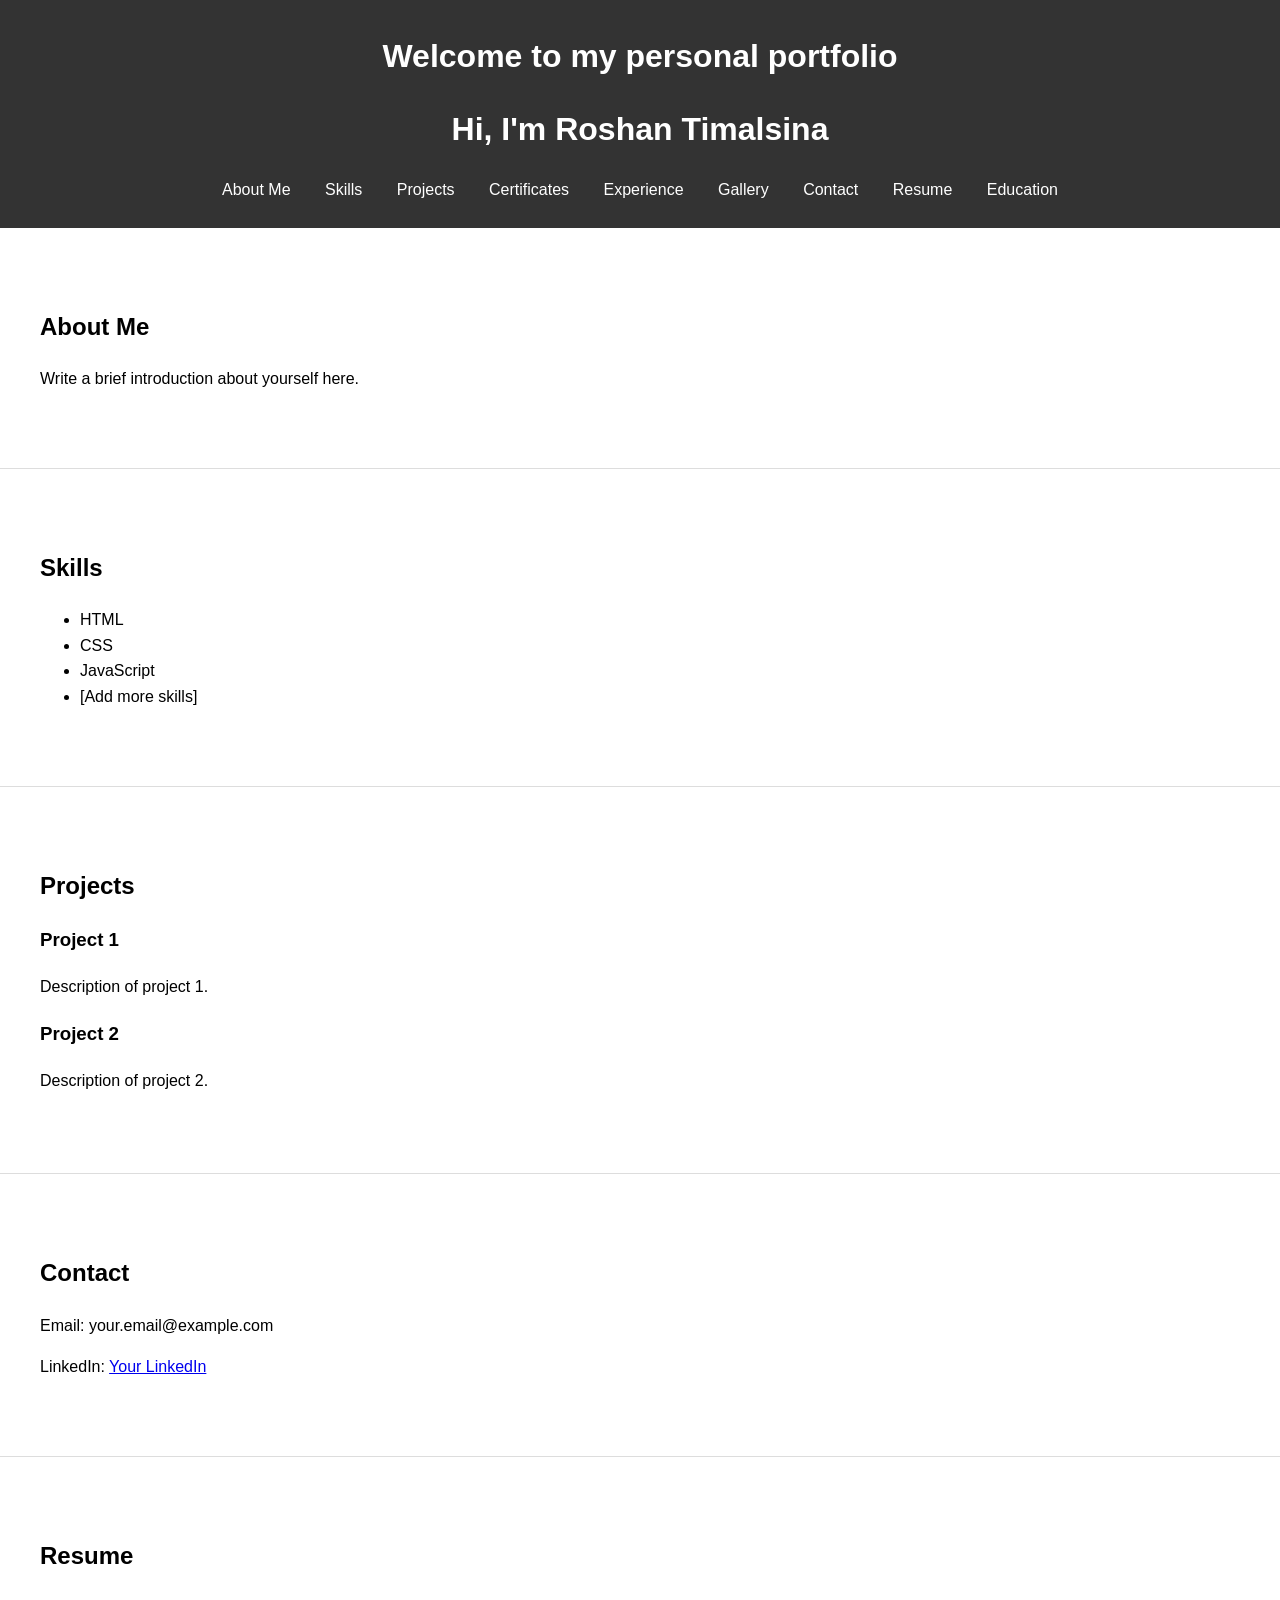
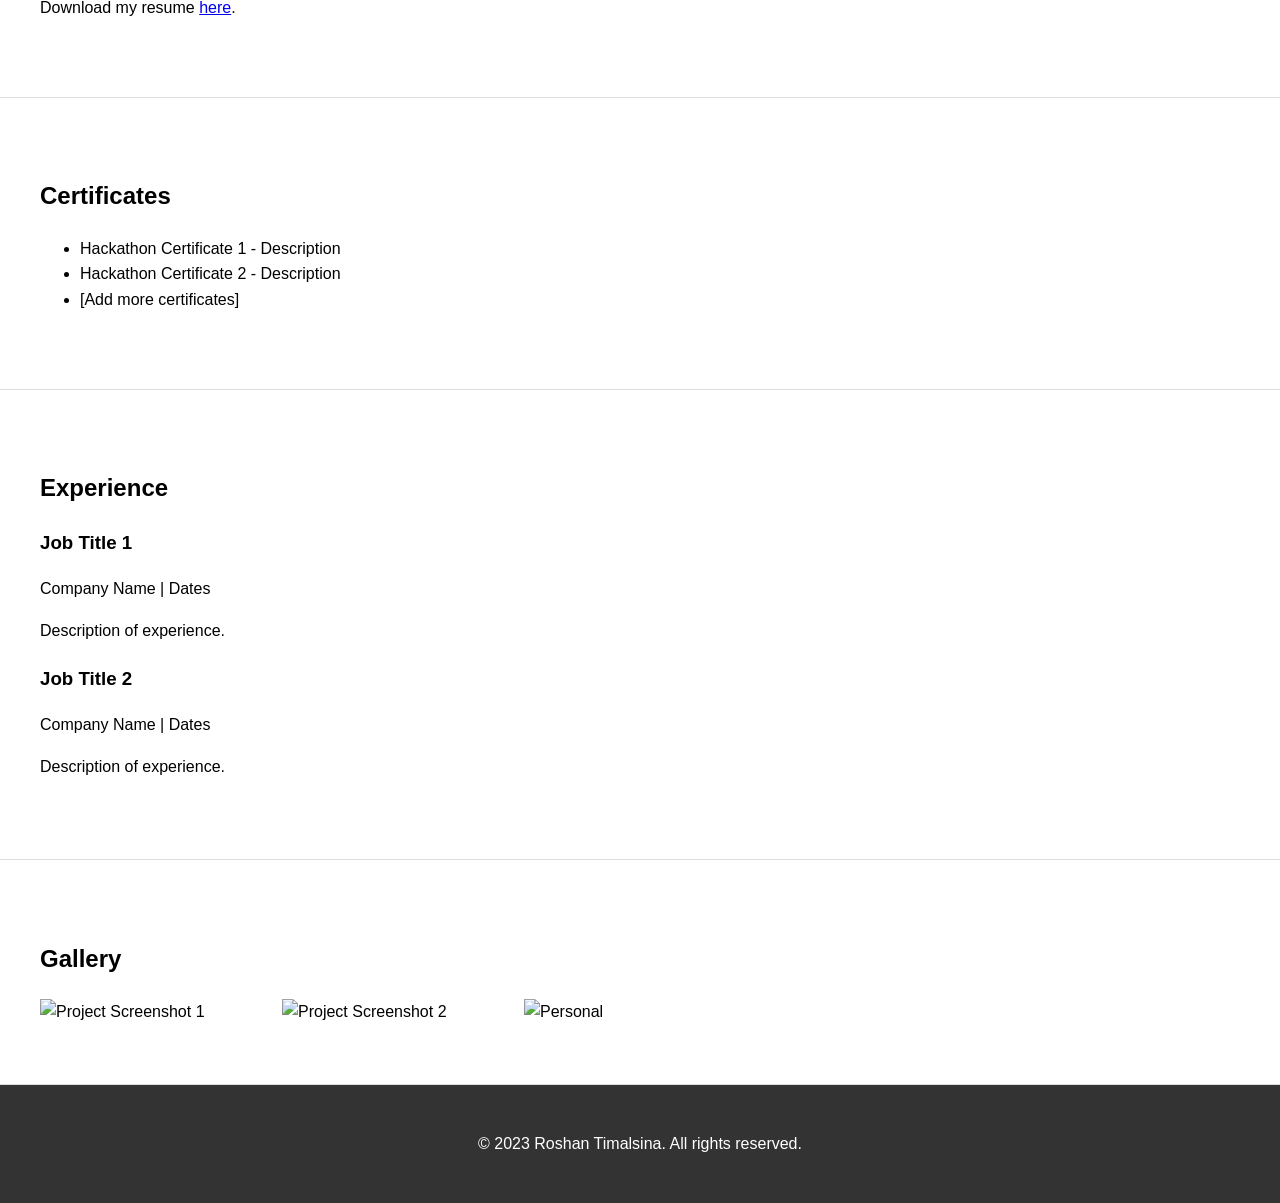
==== index.html @ 02e6c1c8 "personal" ====
<!DOCTYPE html>
<html lang="en">
<head>
    <meta charset="UTF-8">
    <meta name="viewport" content="width=device-width, initial-scale=1.0">
    <title>Personal Portfolio</title>
    <link rel="stylesheet" href="index.css">
</head>
<body>
    <header>
        <h1>Welcome to my personal portfolio</h1> 
        <h1>Hi, I'm Roshan Timalsina</h1>   
        <nav>
            <ul>
                <li><a href="#about">About Me</a></li>
                <li><a href="#skills">Skills</a></li>
                <li><a href="#projects">Projects</a></li>
                <li><a href="#certificates">Certificates</a></li>
                <li><a href="#experience">Experience</a></li>
                <li><a href="#gallery">Gallery</a></li>
                <li><a href="#contact">Contact</a></li>
                <li><a href="#resume">Resume</a></li>
                <li><a href="#education">Education</a></li>

            </ul>
        </nav>   
    </header>

    <section id="about">
        <div class="container">
            <h2>About Me</h2>
            <p>Write a brief introduction about yourself here.</p>
        </div>
    </section>

    <section id="skills">
        <div class="container">
            <h2>Skills</h2>
            <ul>
                <li>HTML</li>
                <li>CSS</li>
                <li>JavaScript</li>
                <li>[Add more skills]</li>
            </ul>
        </div>
    </section>

    <section id="projects">
        <div class="container">
            <h2>Projects</h2>
            <div class="project">
                <h3>Project 1</h3>
                <p>Description of project 1.</p>
            </div>
            <div class="project">
                <h3>Project 2</h3>
                <p>Description of project 2.</p>
            </div>
        </div>
    </section>

    <section id="contact">
        <div class="container">
            <h2>Contact</h2>
            <p>Email: your.email@example.com</p>
            <p>LinkedIn: <a href="#">Your LinkedIn</a></p>
        </div>
    </section>

    <section id="resume">
        <div class="container">
            <h2>Resume</h2>
            <p>Download my resume <a href="#">here</a>.</p>
        </div>
    </section>

    <section id="certificates">
        <div class="container">
            <h2>Certificates</h2>
            <ul>
                <li>Hackathon Certificate 1 - Description</li>
                <li>Hackathon Certificate 2 - Description</li>
                <li>[Add more certificates]</li>
            </ul>
        </div>
    </section>

    <section id="experience">
        <div class="container">
            <h2>Experience</h2>
            <div class="experience-item">
                <h3>Job Title 1</h3>
                <p>Company Name | Dates</p>
                <p>Description of experience.</p>
            </div>
            <div class="experience-item">
                <h3>Job Title 2</h3>
                <p>Company Name | Dates</p>
                <p>Description of experience.</p>
            </div>
        </div>
    </section>

    <section id="gallery">
        <div class="container">
            <h2>Gallery</h2>
            <div class="gallery-grid">
                <img src="image1.jpg" alt="Project Screenshot 1">
                <img src="image2.jpg" alt="Project Screenshot 2">
                <img src="image3.jpg" alt="Personal">
            </div>
        </div>
    </section>

    <footer>
        <div class="container">
            <p>&copy; 2023 Roshan Timalsina. All rights reserved.</p>
        </div>
    </footer>

    <script src="index.js"></script>
</html>
---- index.css ----
body {
    font-family: Arial, sans-serif;
    margin: 0;
    padding: 0;
    line-height: 1.6;
}

.container {
    max-width: 1200px;
    margin: 0 auto;
    padding: 20px;
}

header {
    background: #333;
    color: #fff;
    padding: 10px 0;
    text-align: center;
}

nav ul {
    list-style: none;
    padding: 0;
}

nav ul li {
    display: inline;
    margin: 0 15px;
}

nav a {
    color: #fff;
    text-decoration: none;
}

section {
    padding: 40px 0;
    border-bottom: 1px solid #ddd;
}

#hero {
    background: #f4f4f4;
    text-align: center;
}

.project {
    margin-bottom: 20px;
}

.experience-item {
    margin-bottom: 20px;
}

.gallery-grid {
    display: grid;
    grid-template-columns: repeat(auto-fill, minmax(200px, 1fr));
    gap: 10px;
}

.gallery-grid img {
    width: 100%;
    height: auto;
}

footer {
    background: #333;
    color: #fff;
    text-align: center;
    padding: 10px 0;
}
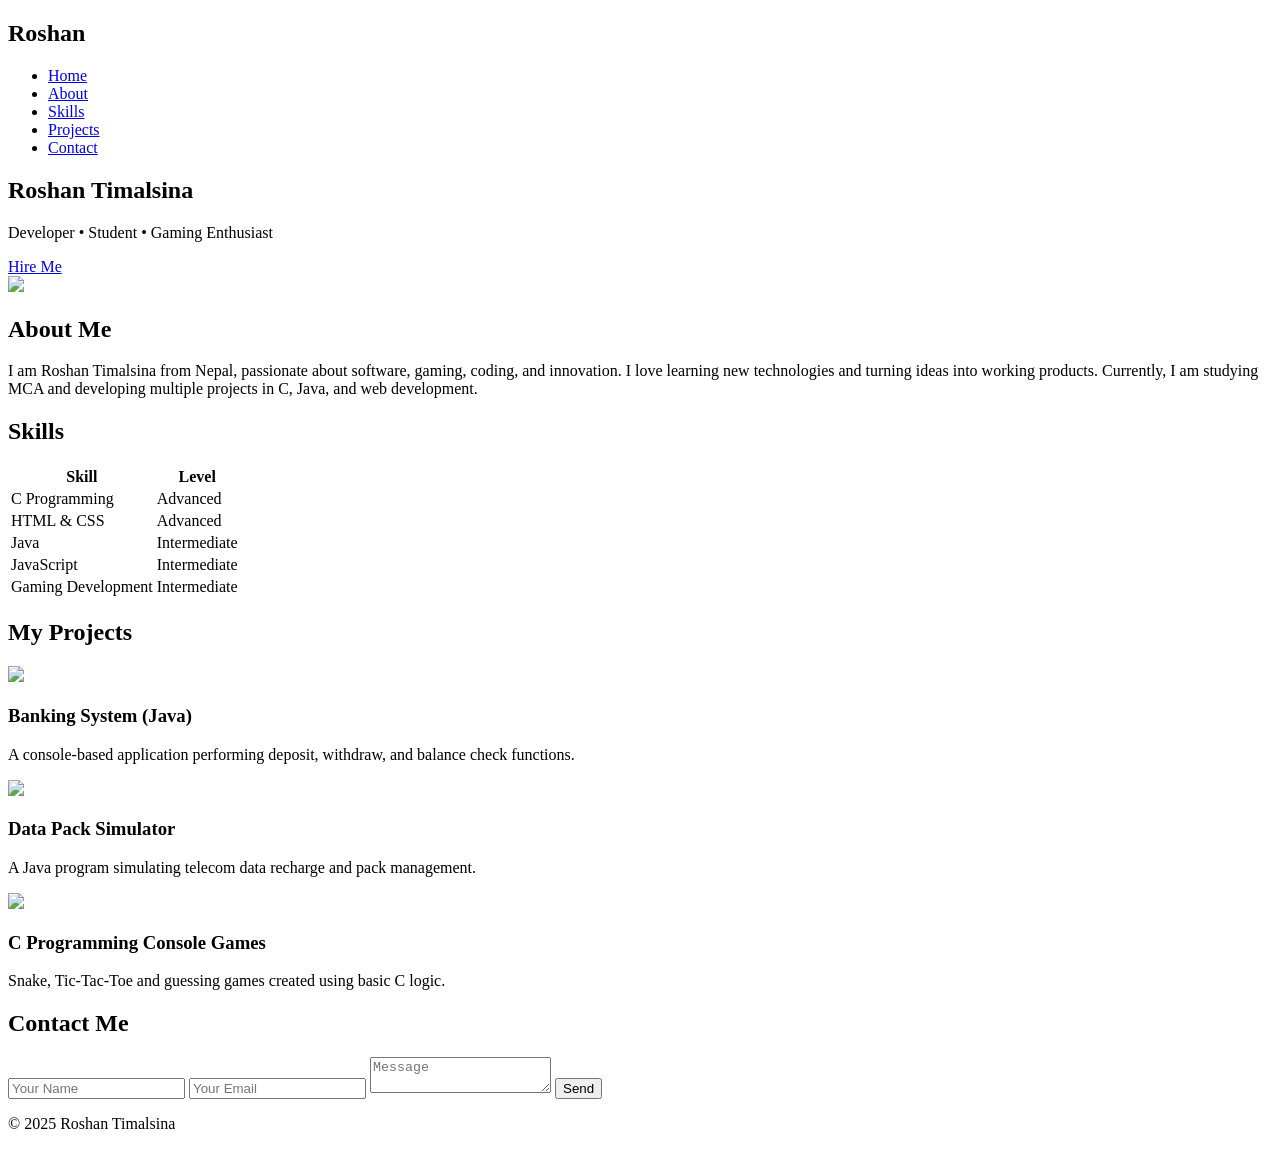
==== commit 417745e8: "change" ====
--- a/index.html
+++ b/index.html
@@ -1,122 +1,91 @@
 <!DOCTYPE html>
 <html lang="en">
 <head>
-    <meta charset="UTF-8">
-    <meta name="viewport" content="width=device-width, initial-scale=1.0">
-    <title>Personal Portfolio</title>
-    <link rel="stylesheet" href="index.css">
+<meta charset="UTF-8">
+<meta name="viewport" content="width=device-width, initial-scale=1.0">
+<title>Roshan Timalsina</title>
+<link rel="stylesheet" href="style.css">
 </head>
 <body>
-    <header>
-        <h1>Welcome to my personal portfolio</h1> 
-        <h1>Hi, I'm Roshan Timalsina</h1>   
-        <nav>
-            <ul>
-                <li><a href="#about">About Me</a></li>
-                <li><a href="#skills">Skills</a></li>
-                <li><a href="#projects">Projects</a></li>
-                <li><a href="#certificates">Certificates</a></li>
-                <li><a href="#experience">Experience</a></li>
-                <li><a href="#gallery">Gallery</a></li>
-                <li><a href="#contact">Contact</a></li>
-                <li><a href="#resume">Resume</a></li>
-                <li><a href="#education">Education</a></li>
 
-            </ul>
-        </nav>   
-    </header>
+<header>
+<nav>
+<h2>Roshan</h2>
+<ul>
+<li><a href="#home">Home</a></li>
+<li><a href="#about">About</a></li>
+<li><a href="#skills">Skills</a></li>
+<li><a href="#projects">Projects</a></li>
+<li><a href="#contact">Contact</a></li>
+</ul>
+</nav>
+</header>
 
-    <section id="about">
-        <div class="container">
-            <h2>About Me</h2>
-            <p>Write a brief introduction about yourself here.</p>
-        </div>
-    </section>
+<section id="home">
+<div class="intro">
+<h1>Roshan Timalsina</h1>
+<p>Developer • Student • Gaming Enthusiast</p>
+<a href="#contact" class="btn">Hire Me</a>
+</div>
+</section>
 
-    <section id="skills">
-        <div class="container">
-            <h2>Skills</h2>
-            <ul>
-                <li>HTML</li>
-                <li>CSS</li>
-                <li>JavaScript</li>
-                <li>[Add more skills]</li>
-            </ul>
-        </div>
-    </section>
+<section id="about">
+<div class="box">
+<img src="https://via.placeholder.com/350" class="profile">
+<div class="text">
+<h2>About Me</h2>
+<p>I am Roshan Timalsina from Nepal, passionate about software, gaming, coding, and innovation. I love learning new technologies and turning ideas into working products. Currently, I am studying MCA and developing multiple projects in C, Java, and web development.</p>
+</div>
+</div>
+</section>
 
-    <section id="projects">
-        <div class="container">
-            <h2>Projects</h2>
-            <div class="project">
-                <h3>Project 1</h3>
-                <p>Description of project 1.</p>
-            </div>
-            <div class="project">
-                <h3>Project 2</h3>
-                <p>Description of project 2.</p>
-            </div>
-        </div>
-    </section>
+<section id="skills">
+<h2>Skills</h2>
+<table>
+<tr><th>Skill</th><th>Level</th></tr>
+<tr><td>C Programming</td><td>Advanced</td></tr>
+<tr><td>HTML & CSS</td><td>Advanced</td></tr>
+<tr><td>Java</td><td>Intermediate</td></tr>
+<tr><td>JavaScript</td><td>Intermediate</td></tr>
+<tr><td>Gaming Development</td><td>Intermediate</td></tr>
+</table>
+</section>
 
-    <section id="contact">
-        <div class="container">
-            <h2>Contact</h2>
-            <p>Email: your.email@example.com</p>
-            <p>LinkedIn: <a href="#">Your LinkedIn</a></p>
-        </div>
-    </section>
+<section id="projects">
+<h2>My Projects</h2>
+<div class="grid">
+<div class="card">
+<img src="https://via.placeholder.com/500x300">
+<h3>Banking System (Java)</h3>
+<p>A console-based application performing deposit, withdraw, and balance check functions.</p>
+</div>
+<div class="card">
+<img src="https://via.placeholder.com/500x300">
+<h3>Data Pack Simulator</h3>
+<p>A Java program simulating telecom data recharge and pack management.</p>
+</div>
+<div class="card">
+<img src="https://via.placeholder.com/500x300">
+<h3>C Programming Console Games</h3>
+<p>Snake, Tic-Tac-Toe and guessing games created using basic C logic.</p>
+</div>
+</div>
+</section>
 
-    <section id="resume">
-        <div class="container">
-            <h2>Resume</h2>
-            <p>Download my resume <a href="#">here</a>.</p>
-        </div>
-    </section>
+<section id="contact">
+<h2>Contact Me</h2>
+<form onsubmit="return validate()">
+<input type="text" id="name" placeholder="Your Name">
+<input type="email" id="email" placeholder="Your Email">
+<textarea id="msg" placeholder="Message"></textarea>
+<button type="submit" class="btn">Send</button>
+</form>
+</section>
 
-    <section id="certificates">
-        <div class="container">
-            <h2>Certificates</h2>
-            <ul>
-                <li>Hackathon Certificate 1 - Description</li>
-                <li>Hackathon Certificate 2 - Description</li>
-                <li>[Add more certificates]</li>
-            </ul>
-        </div>
-    </section>
+<footer>
+<p>© 2025 Roshan Timalsina</p>
+</footer>
 
-    <section id="experience">
-        <div class="container">
-            <h2>Experience</h2>
-            <div class="experience-item">
-                <h3>Job Title 1</h3>
-                <p>Company Name | Dates</p>
-                <p>Description of experience.</p>
-            </div>
-            <div class="experience-item">
-                <h3>Job Title 2</h3>
-                <p>Company Name | Dates</p>
-                <p>Description of experience.</p>
-            </div>
-        </div>
-    </section>
-
-    <section id="gallery">
-        <div class="container">
-            <h2>Gallery</h2>
-            <div class="gallery-grid">
-                <img src="image1.jpg" alt="Project Screenshot 1">
-                <img src="image2.jpg" alt="Project Screenshot 2">
-                <img src="image3.jpg" alt="Personal">
-            </div>
-        </div>
-    </section>
-
-    <footer>
-        <div class="container">
-            <p>&copy; 2023 Roshan Timalsina. All rights reserved.</p>
-        </div>
-    </footer>
-
-    <script src="index.js"></script>
+<script src="script.js"></script>
+</body>
 </html>
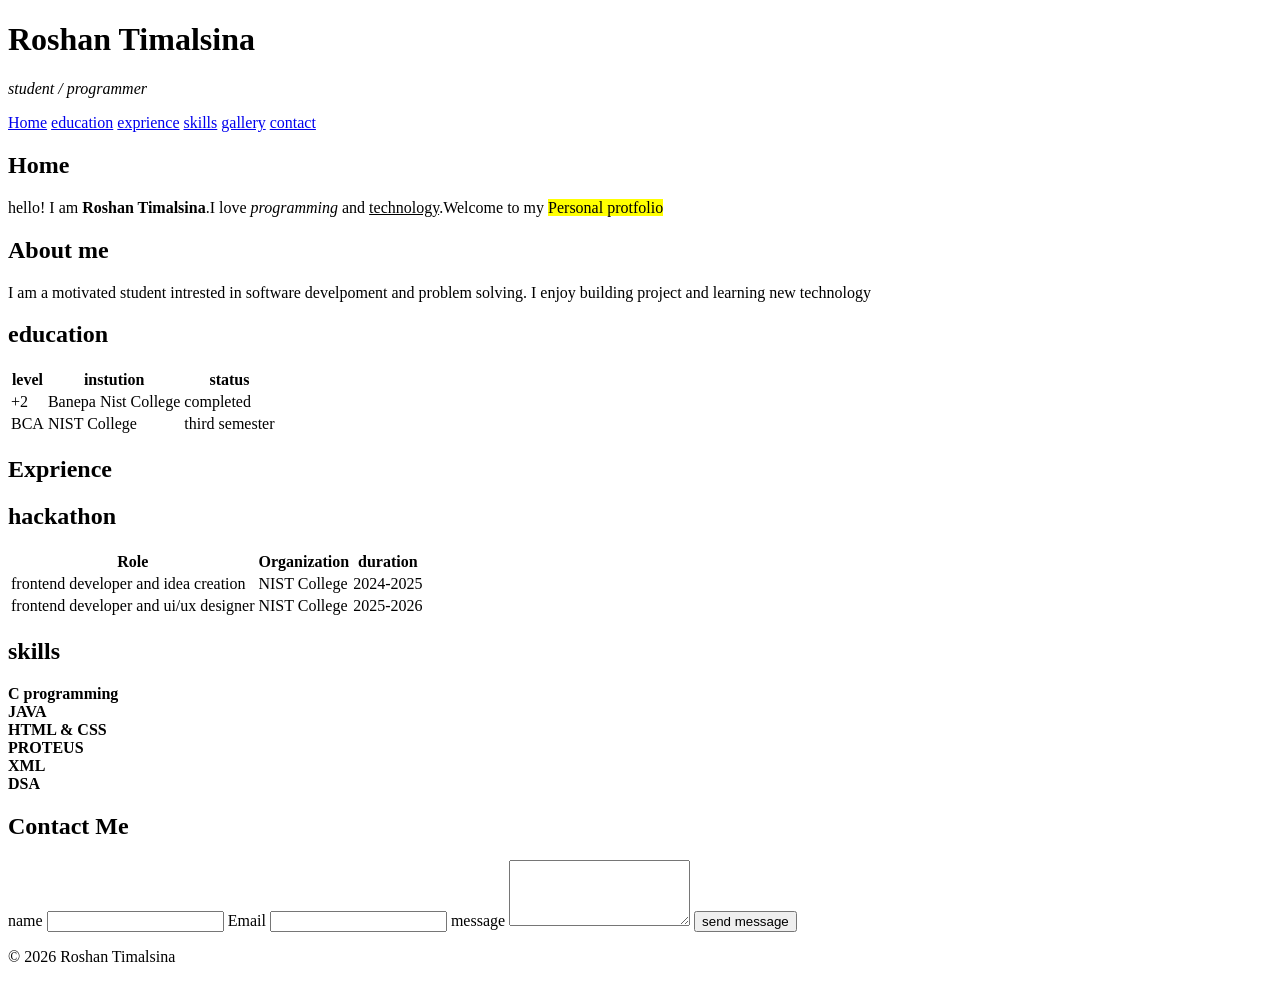
==== commit 3920a7ed: "change" ====
--- a/index.html
+++ b/index.html
@@ -1,91 +1,120 @@
 <!DOCTYPE html>
 <html lang="en">
 <head>
-<meta charset="UTF-8">
-<meta name="viewport" content="width=device-width, initial-scale=1.0">
-<title>Roshan Timalsina</title>
-<link rel="stylesheet" href="style.css">
+    <meta charset="UTF-8">
+    <meta name="viewport" content="width=device-width, initial-scale=1.0">
+    <title>prrsonal protfolio</title>
 </head>
 <body>
-
-<header>
-<nav>
-<h2>Roshan</h2>
-<ul>
-<li><a href="#home">Home</a></li>
-<li><a href="#about">About</a></li>
-<li><a href="#skills">Skills</a></li>
-<li><a href="#projects">Projects</a></li>
-<li><a href="#contact">Contact</a></li>
-</ul>
-</nav>
-</header>
-
-<section id="home">
-<div class="intro">
-<h1>Roshan Timalsina</h1>
-<p>Developer • Student • Gaming Enthusiast</p>
-<a href="#contact" class="btn">Hire Me</a>
-</div>
+   <header>
+    <h1>Roshan Timalsina</h1>
+    <p><i>student / programmer </i></p>
+    <nav>
+        <a href="#Home">Home</a>
+        <a href="#education">education</a>
+        <a href="exprience">exprience</a>
+        <a href="skills">skills</a>
+        <a href="gallery">gallery</a>
+        <a href="contact">contact</a>
+    </nav>
+   </header> 
+   <section id="home">
+    <h1>Home</h1>
+    <p>hello! I am <b>Roshan Timalsina</b>.I love <i>programming</i> and <u>technology</u>.Welcome to my <mark>Personal protfolio</mark></p>
+   </section>
+   <section id="about">
+    <h1>About me</h1>
+    <p>I am a motivated student intrested in software develpoment and problem solving. I enjoy building project and learning new technology</p>
+   </section>
+   <section id="education">
+    <h2>education</h2>
+    <table>
+        <tr>
+            <th>level</th>
+            <th>instution</th>
+            <th>status</th>
+        </tr>
+        <tr>
+            <td>+2</td>
+            <td>Banepa Nist College</td>
+            <td>completed</td>
+        </tr>
+        <tr>
+            <td>BCA</td>
+            <td>NIST College</td>
+            <td>third semester</td>
+        </tr>
+    </table>
+   </section>
+   <section id="exprience">
+    <h2>Exprience</h2>
+    <h2>hackathon</h2>
+    <table>
+        <tr>
+            <th>Role</th>
+            <th>Organization</th>
+            <th>duration</th>
+            <tr>
+                <td>frontend developer and idea creation</td>
+                <td>NIST College</td>
+                <td>2024-2025</td>
+                <tr>
+                    <td>frontend developer and ui/ux designer </td>
+                    <td>NIST College</td>
+                    <td>2025-2026</td>
+                </tr>
+            </tr>
+        </tr>
+    </table>
 </section>
-
-<section id="about">
-<div class="box">
-<img src="https://via.placeholder.com/350" class="profile">
-<div class="text">
-<h2>About Me</h2>
-<p>I am Roshan Timalsina from Nepal, passionate about software, gaming, coding, and innovation. I love learning new technologies and turning ideas into working products. Currently, I am studying MCA and developing multiple projects in C, Java, and web development.</p>
-</div>
-</div>
+<section id="skills">
+    <h2>skills</h2>
+    <div class="skill-box">
+        <b>C programming</b>
+        <div class="skill-bar">
+            <div class="skill-level" style="width:80%"></div>
+        </div>
+    </div>
+     <div class="skill-box">
+        <b>JAVA</b>
+        <div class="skill-bar">
+            <div class="skill-level" style="width:70%"></div>
+        </div>
+         <div class="skill-box">
+        <b>HTML & CSS</b>
+        <div class="skill-bar">
+            <div class="skill-level" style="width:85%"></div>
+        </div>
+         <div class="skill-box">
+        <b>PROTEUS</b>
+        <div class="skill-bar">
+            <div class="skill-level" style="width:70%"></div>
+        </div>
+         <div class="skill-box">
+        <b>XML</b>
+        <div class="skill-bar">
+            <div class="skill-level" style="width:85%"></div>
+        </div>
+         <div class="skill-box">
+        <b>DSA</b>
+        <div class="skill-bar">
+            <div class="skill-level" style="width:65%"></div>
+        </div>
 </section>
-
-<section id="skills">
-<h2>Skills</h2>
-<table>
-<tr><th>Skill</th><th>Level</th></tr>
-<tr><td>C Programming</td><td>Advanced</td></tr>
-<tr><td>HTML & CSS</td><td>Advanced</td></tr>
-<tr><td>Java</td><td>Intermediate</td></tr>
-<tr><td>JavaScript</td><td>Intermediate</td></tr>
-<tr><td>Gaming Development</td><td>Intermediate</td></tr>
-</table>
+<section id="contact">
+    <h2>Contact Me</h2>
+    <form>
+        <label>name</label>
+        <input type="text" required>
+        <label></label>Email</label>
+        <input type="Email" required>
+        <label>message</label>
+        <textarea rows="4" required></textarea>
+        <button type="submit">send message</button>
+    </form>
 </section>
-
-<section id="projects">
-<h2>My Projects</h2>
-<div class="grid">
-<div class="card">
-<img src="https://via.placeholder.com/500x300">
-<h3>Banking System (Java)</h3>
-<p>A console-based application performing deposit, withdraw, and balance check functions.</p>
-</div>
-<div class="card">
-<img src="https://via.placeholder.com/500x300">
-<h3>Data Pack Simulator</h3>
-<p>A Java program simulating telecom data recharge and pack management.</p>
-</div>
-<div class="card">
-<img src="https://via.placeholder.com/500x300">
-<h3>C Programming Console Games</h3>
-<p>Snake, Tic-Tac-Toe and guessing games created using basic C logic.</p>
-</div>
-</div>
-</section>
-
-<section id="contact">
-<h2>Contact Me</h2>
-<form onsubmit="return validate()">
-<input type="text" id="name" placeholder="Your Name">
-<input type="email" id="email" placeholder="Your Email">
-<textarea id="msg" placeholder="Message"></textarea>
-<button type="submit" class="btn">Send</button>
-</form>
-</section>
-
 <footer>
-<p>© 2025 Roshan Timalsina</p>
+    <p>&copy; 2026 Roshan Timalsina</p>
 </footer>
-
-<script src="script.js"></script>
 </body>
 </html>
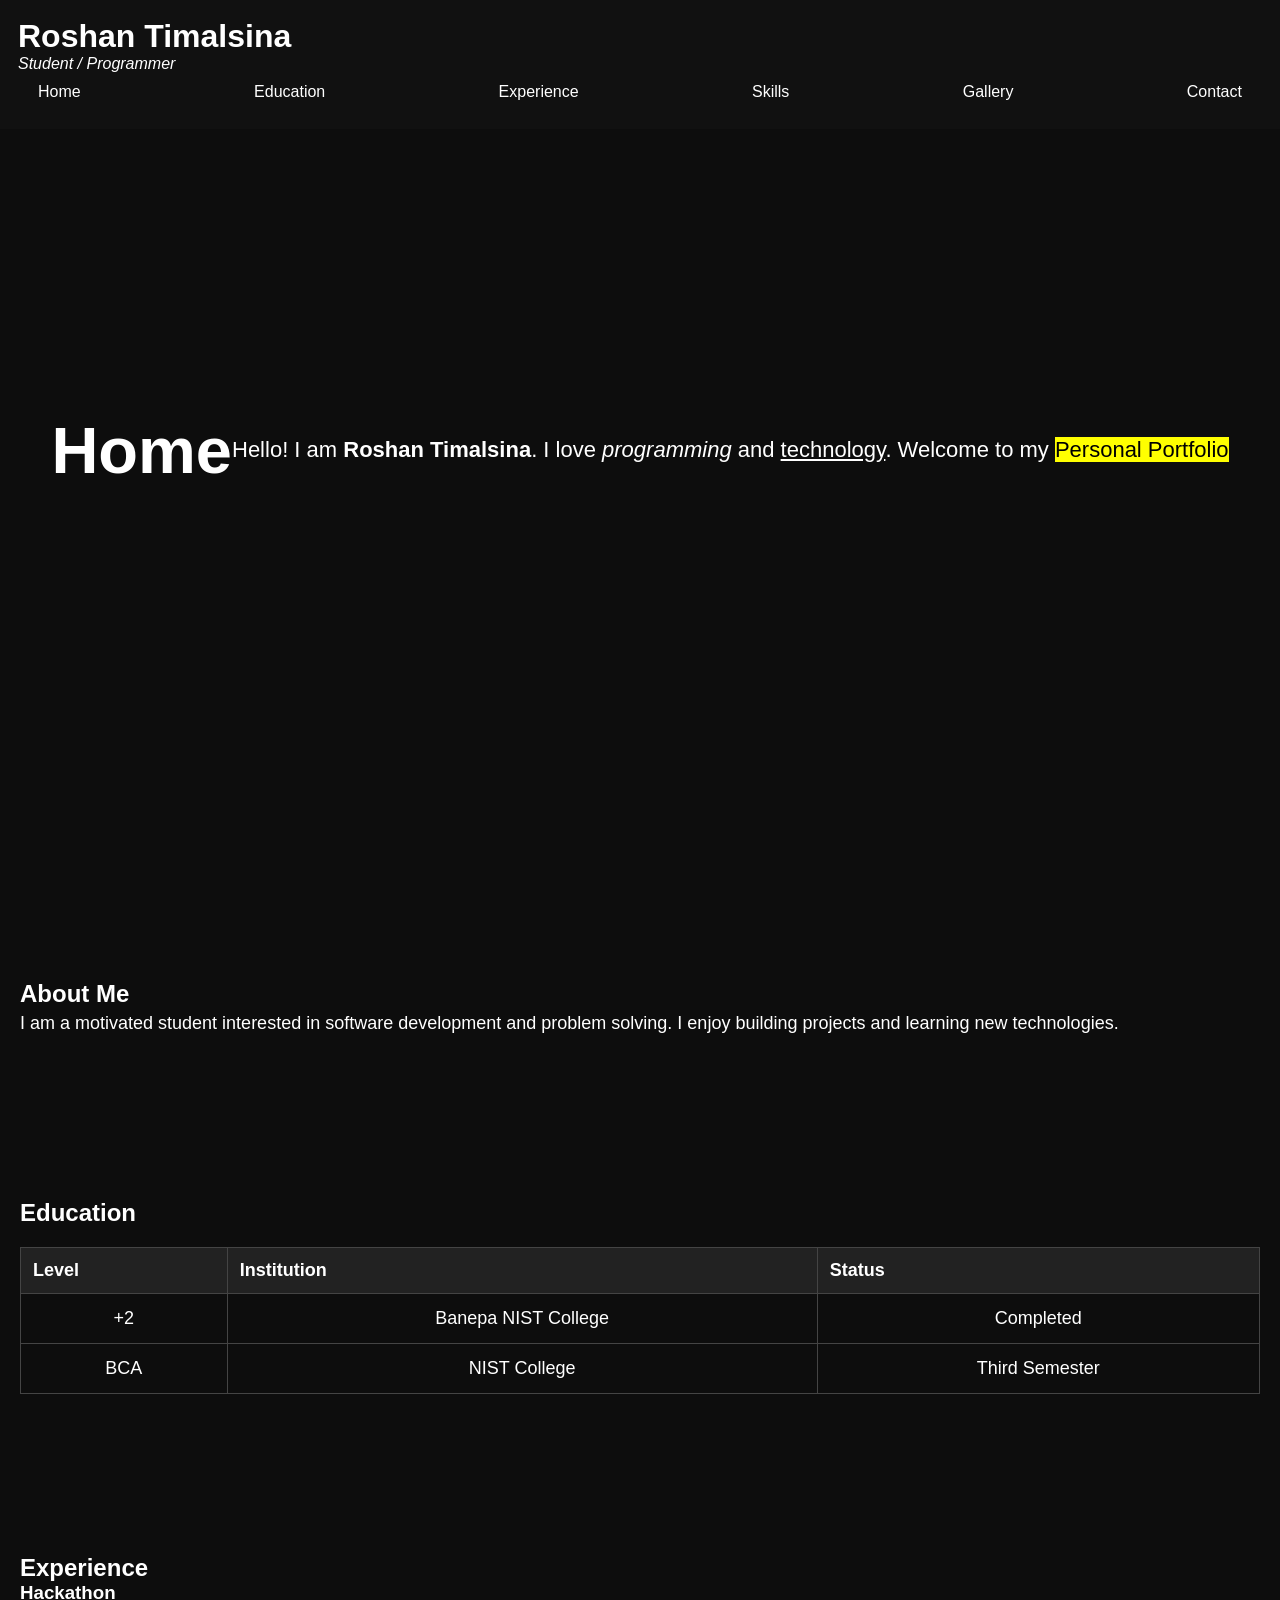
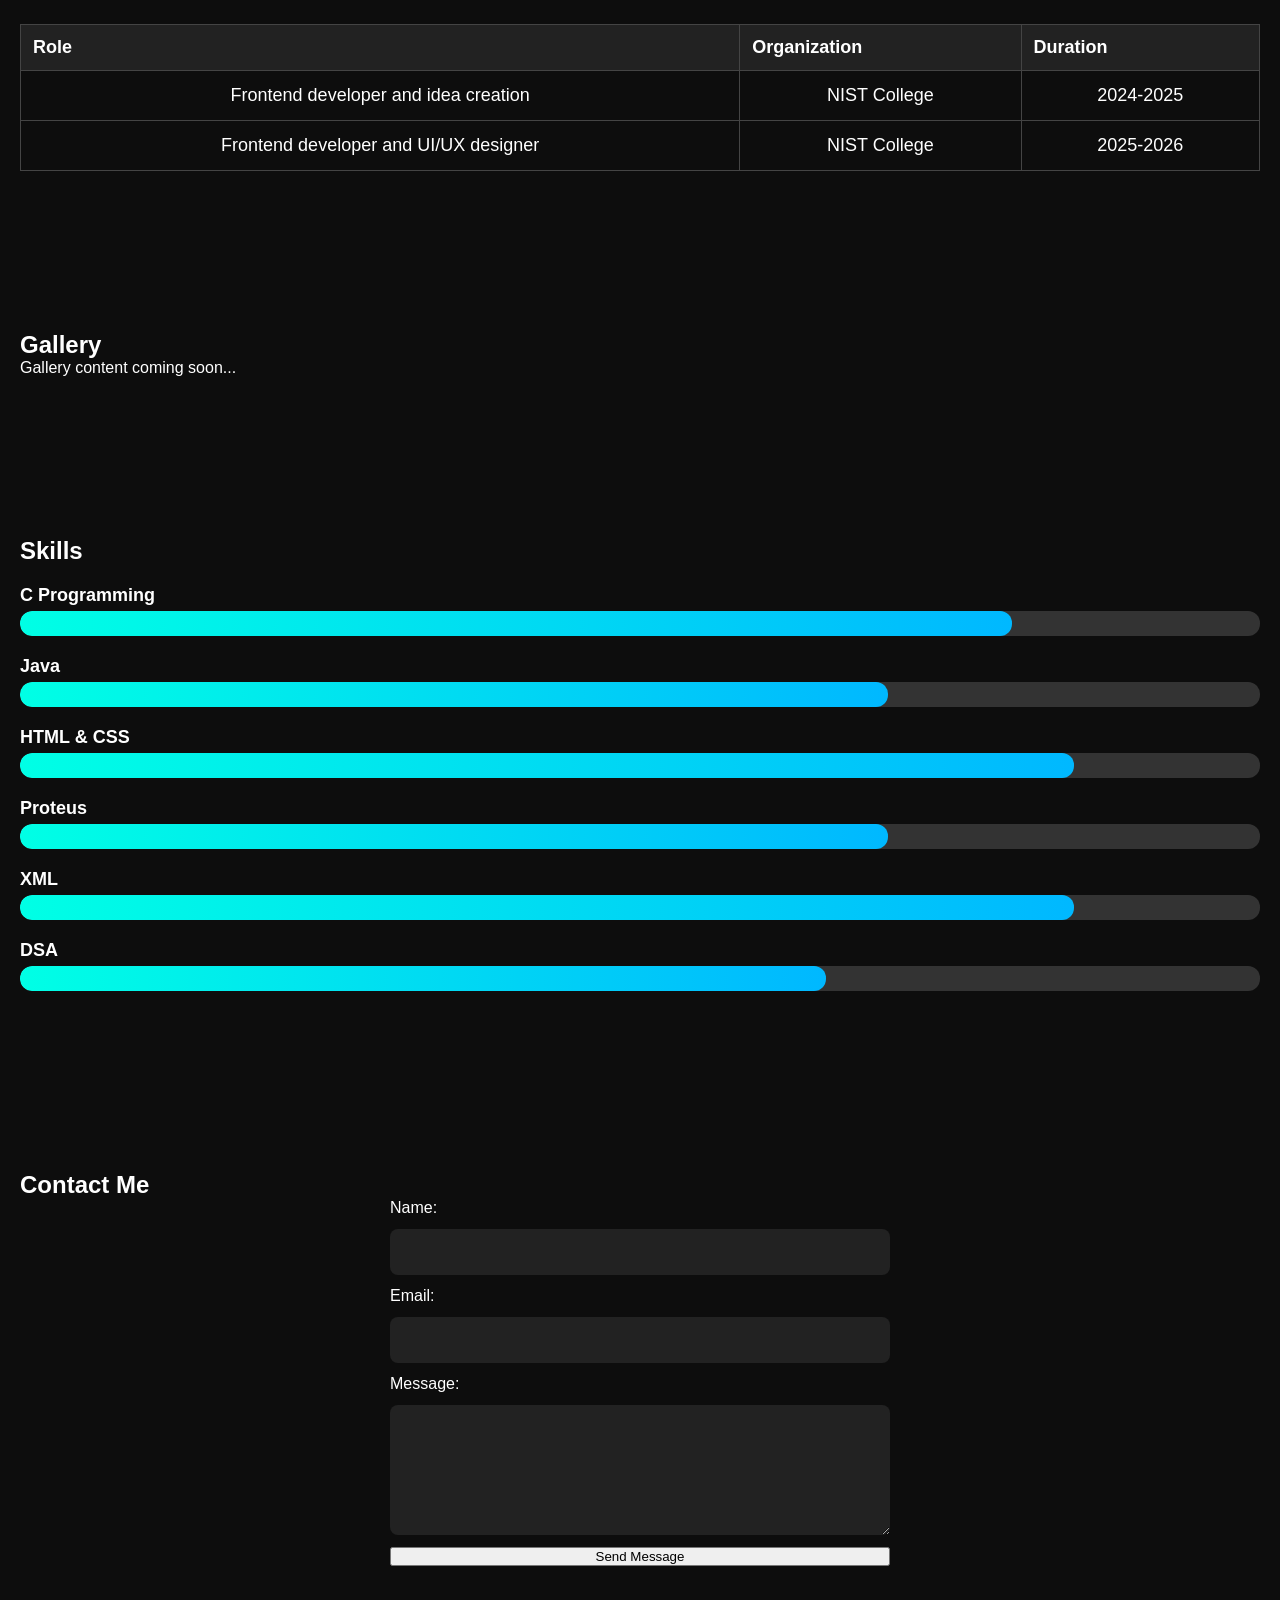
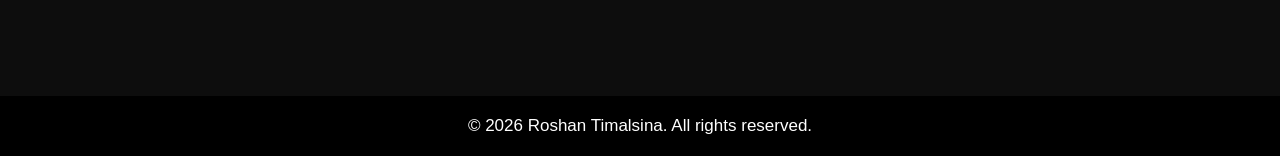
==== commit 04fca8f9: "update" ====
--- a/index.html
+++ b/index.html
@@ -3,118 +3,129 @@
 <head>
     <meta charset="UTF-8">
     <meta name="viewport" content="width=device-width, initial-scale=1.0">
-    <title>prrsonal protfolio</title>
+    <title>Personal Portfolio</title>
+    <link rel="stylesheet" href="index.css">
 </head>
 <body>
    <header>
     <h1>Roshan Timalsina</h1>
-    <p><i>student / programmer </i></p>
+    <p><i>Student / Programmer</i></p>
     <nav>
-        <a href="#Home">Home</a>
-        <a href="#education">education</a>
-        <a href="exprience">exprience</a>
-        <a href="skills">skills</a>
-        <a href="gallery">gallery</a>
-        <a href="contact">contact</a>
+        <a href="#home">Home</a>
+        <a href="#education">Education</a>
+        <a href="#exprience">Experience</a>
+        <a href="#skills">Skills</a>
+        <a href="#gallery">Gallery</a>
+        <a href="#contact">Contact</a>
     </nav>
    </header> 
    <section id="home">
     <h1>Home</h1>
-    <p>hello! I am <b>Roshan Timalsina</b>.I love <i>programming</i> and <u>technology</u>.Welcome to my <mark>Personal protfolio</mark></p>
+    <p>Hello! I am <b>Roshan Timalsina</b>. I love <i>programming</i> and <u>technology</u>. Welcome to my <mark>Personal Portfolio</mark></p>
    </section>
    <section id="about">
-    <h1>About me</h1>
-    <p>I am a motivated student intrested in software develpoment and problem solving. I enjoy building project and learning new technology</p>
+    <h1>About Me</h1>
+    <p>I am a motivated student interested in software development and problem solving. I enjoy building projects and learning new technologies.</p>
    </section>
    <section id="education">
-    <h2>education</h2>
+    <h2>Education</h2>
     <table>
         <tr>
-            <th>level</th>
-            <th>instution</th>
-            <th>status</th>
+            <th>Level</th>
+            <th>Institution</th>
+            <th>Status</th>
         </tr>
         <tr>
             <td>+2</td>
-            <td>Banepa Nist College</td>
-            <td>completed</td>
+            <td>Banepa NIST College</td>
+            <td>Completed</td>
         </tr>
         <tr>
             <td>BCA</td>
             <td>NIST College</td>
-            <td>third semester</td>
+            <td>Third Semester</td>
         </tr>
     </table>
    </section>
    <section id="exprience">
-    <h2>Exprience</h2>
-    <h2>hackathon</h2>
+    <h2>Experience</h2>
+    <h3>Hackathon</h3>
     <table>
         <tr>
             <th>Role</th>
             <th>Organization</th>
-            <th>duration</th>
-            <tr>
-                <td>frontend developer and idea creation</td>
-                <td>NIST College</td>
-                <td>2024-2025</td>
-                <tr>
-                    <td>frontend developer and ui/ux designer </td>
-                    <td>NIST College</td>
-                    <td>2025-2026</td>
-                </tr>
-            </tr>
+            <th>Duration</th>
+        </tr>
+        <tr>
+            <td>Frontend developer and idea creation</td>
+            <td>NIST College</td>
+            <td>2024-2025</td>
+        </tr>
+        <tr>
+            <td>Frontend developer and UI/UX designer</td>
+            <td>NIST College</td>
+            <td>2025-2026</td>
         </tr>
     </table>
 </section>
+   <section id="gallery">
+    <h2>Gallery</h2>
+    <p>Gallery content coming soon...</p>
+   </section>
 <section id="skills">
-    <h2>skills</h2>
+    <h2>Skills</h2>
     <div class="skill-box">
-        <b>C programming</b>
+        <b>C Programming</b>
         <div class="skill-bar">
             <div class="skill-level" style="width:80%"></div>
         </div>
     </div>
-     <div class="skill-box">
-        <b>JAVA</b>
+    <div class="skill-box">
+        <b>Java</b>
         <div class="skill-bar">
             <div class="skill-level" style="width:70%"></div>
         </div>
-         <div class="skill-box">
+    </div>
+    <div class="skill-box">
         <b>HTML & CSS</b>
         <div class="skill-bar">
             <div class="skill-level" style="width:85%"></div>
         </div>
-         <div class="skill-box">
-        <b>PROTEUS</b>
+    </div>
+    <div class="skill-box">
+        <b>Proteus</b>
         <div class="skill-bar">
             <div class="skill-level" style="width:70%"></div>
         </div>
-         <div class="skill-box">
+    </div>
+    <div class="skill-box">
         <b>XML</b>
         <div class="skill-bar">
             <div class="skill-level" style="width:85%"></div>
         </div>
-         <div class="skill-box">
+    </div>
+    <div class="skill-box">
         <b>DSA</b>
         <div class="skill-bar">
             <div class="skill-level" style="width:65%"></div>
         </div>
+    </div>
 </section>
 <section id="contact">
     <h2>Contact Me</h2>
-    <form>
-        <label>name</label>
-        <input type="text" required>
-        <label></label>Email</label>
-        <input type="Email" required>
-        <label>message</label>
-        <textarea rows="4" required></textarea>
-        <button type="submit">send message</button>
+    <form onsubmit="return validate()">
+        <label for="name">Name:</label>
+        <input type="text" id="name" required>
+        <label for="email">Email:</label>
+        <input type="email" id="email" required>
+        <label for="msg">Message:</label>
+        <textarea id="msg" rows="4" required></textarea>
+        <button type="submit">Send Message</button>
     </form>
 </section>
 <footer>
-    <p>&copy; 2026 Roshan Timalsina</p>
+    <p>&copy; 2026 Roshan Timalsina. All rights reserved.</p>
 </footer>
+<script src="index.js"></script>
 </body>
-</html>+</html>
--- a/index.css
+++ b/index.css
@@ -0,0 +1,211 @@
+*{
+margin:0;
+padding:0;
+box-sizing:border-box;
+font-family:Poppins,Arial;
+}
+body{
+background:#0d0d0d;
+color:white;
+}
+header{
+position:fixed;
+top:0;
+width:100%;
+background:#111;
+padding:18px;
+z-index:20;
+}
+nav{
+display:flex;
+justify-content:space-between;
+align-items:center;
+max-width:1300px;
+margin:auto;
+}
+nav ul{
+display:flex;
+gap:25px;
+list-style:none;
+}
+nav ul li a{
+text-decoration:none;
+color:white;
+font-weight:600;
+transition:0.3s;
+}
+nav ul li a:hover{
+color:#00ffe5;
+}
+
+section{
+padding:90px 5%;
+max-width:1300px;
+margin:auto;
+}
+
+#home{
+height:100vh;
+display:flex;
+justify-content:center;
+align-items:center;
+background:url('https://images.unsplash.com/photo-1518770660439-4636190af475') center/cover no-repeat;
+}
+#home .intro{
+background:rgba(0,0,0,0.6);
+padding:45px;
+border-radius:12px;
+text-align:center;
+}
+#home h1{
+font-size:65px;
+}
+#home p{
+font-size:22px;
+margin:10px 0;
+}
+.btn{
+background:#00ffe5;
+color:black;
+padding:14px 32px;
+border-radius:6px;
+font-weight:bold;
+text-decoration:none;
+display:inline-block;
+margin-top:15px;
+transition:0.2s;
+}
+.btn:hover{
+transform:scale(1.05);
+}
+
+#about .box{
+display:flex;
+gap:50px;
+align-items:center;
+}
+.profile{
+border-radius:12px;
+width:350px;
+height:350px;
+object-fit:cover;
+}
+#about p{
+font-size:18px;
+line-height:1.7;
+}
+
+table{
+width:100%;
+border-collapse:collapse;
+margin-top:20px;
+}
+table td,th{
+border:1px solid #444;
+padding:14px;
+text-align:center;
+font-size:18px;
+}
+
+#projects .grid{
+display:grid;
+grid-template-columns:repeat(auto-fit,minmax(300px,1fr));
+gap:25px;
+}
+.card{
+background:#181818;
+padding:18px;
+border-radius:12px;
+text-align:center;
+}
+.card img{
+width:100%;
+border-radius:12px;
+}
+.card h3{
+margin:10px 0;
+font-size:22px;
+}
+.card p{
+opacity:0.85;
+}
+
+form{
+max-width:500px;
+margin:auto;
+display:flex;
+flex-direction:column;
+gap:12px;
+}
+input,textarea{
+padding:14px;
+border-radius:8px;
+border:none;
+outline:none;
+font-size:16px;
+background:#222;
+color:white;
+}
+textarea{
+height:130px;
+}
+footer{
+padding:20px;
+background:#000;
+text-align:center;
+font-size:17px;
+margin-top:50px;
+}
+
+.skill-box {
+  margin: 20px 0;
+  font-size: 18px;
+}
+
+.skill-bar {
+  background: #333;
+  height: 25px;
+  border-radius: 12px;
+  overflow: hidden;
+  margin-top: 5px;
+}
+
+.skill-level {
+  height: 100%;
+  background: linear-gradient(90deg, #00ffe5, #00b8ff);
+  border-radius: 12px;
+  transition: width 1s ease-in-out;
+}
+
+nav a {
+  text-decoration: none;
+  color: white;
+  padding: 10px 20px;
+  border-radius: 5px;
+  transition: background 0.3s;
+}
+
+nav a:hover {
+  background: #00ffe5;
+  color: black;
+}
+
+section {
+  padding: 80px 20px;
+}
+
+table {
+  width: 100%;
+  border-collapse: collapse;
+  margin-top: 20px;
+}
+
+th, td {
+  border: 1px solid #444;
+  padding: 12px;
+  text-align: left;
+}
+
+th {
+  background: #222;
+}
